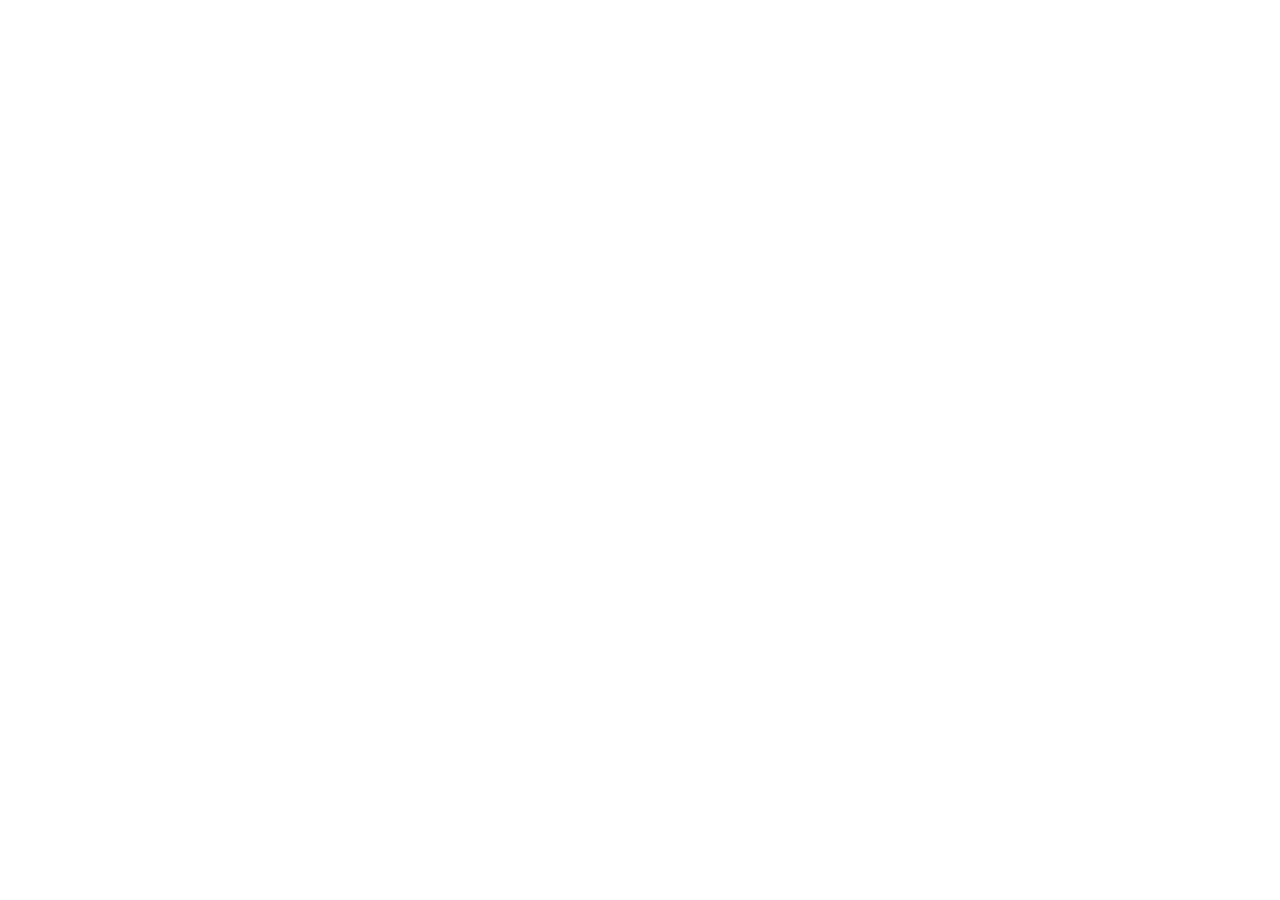
==== test2/index.html @ 1340e6e3 "Create index.html" ====
<!doctype html>
<html lang="en">
  <head>
    <meta charset="UTF-8" />
    <meta name="viewport" content="width=device-width, initial-scale=1.0" />
    <link rel="preconnect" href="https://fonts.googleapis.com">
    <link rel="preconnect" href="https://fonts.gstatic.com" crossorigin>
    <link href="https://fonts.googleapis.com/css2?family=Poppins:wght@400;500;600;700;800;900&family=Bebas+Neue&display=swap" rel="stylesheet">
    <title>DPF - Decent Fast Food | Khanqah Dogran Branch | Order Online</title>
    <meta name="description" content="Order delicious Burgers, Pizza, Rolls, Pasta & more from Decent Fast Food (DPF) Khanqah Dogran Branch. Fast delivery. Call 0333-2000085 or 0321-0603333" />
    <meta name="author" content="Decent Fast Food" />

    <meta property="og:title" content="DPF - Decent Fast Food | Khanqah Dogran Branch" />
    <meta property="og:description" content="Grab Your Meal – Eat Well Feel Well. Order from our full menu of Burgers, Pizza, Rolls, Shawarma & more!" />
    <meta property="og:type" content="website" />
    <meta property="og:image" content="https://lovable.dev/opengraph-image-p98pqg.png" />

    <meta name="twitter:card" content="summary_large_image" />
    <meta name="twitter:site" content="@lovable_dev" />
    <meta name="twitter:image" content="https://lovable.dev/opengraph-image-p98pqg.png" />
    <script type="module" crossorigin src="/assets/index-BiLUplNJ.js"></script>
    <link rel="stylesheet" crossorigin href="/assets/index-r_QcLrNw.css">
  </head>

  <body>
    <div id="root"></div>
  </body>
</html>
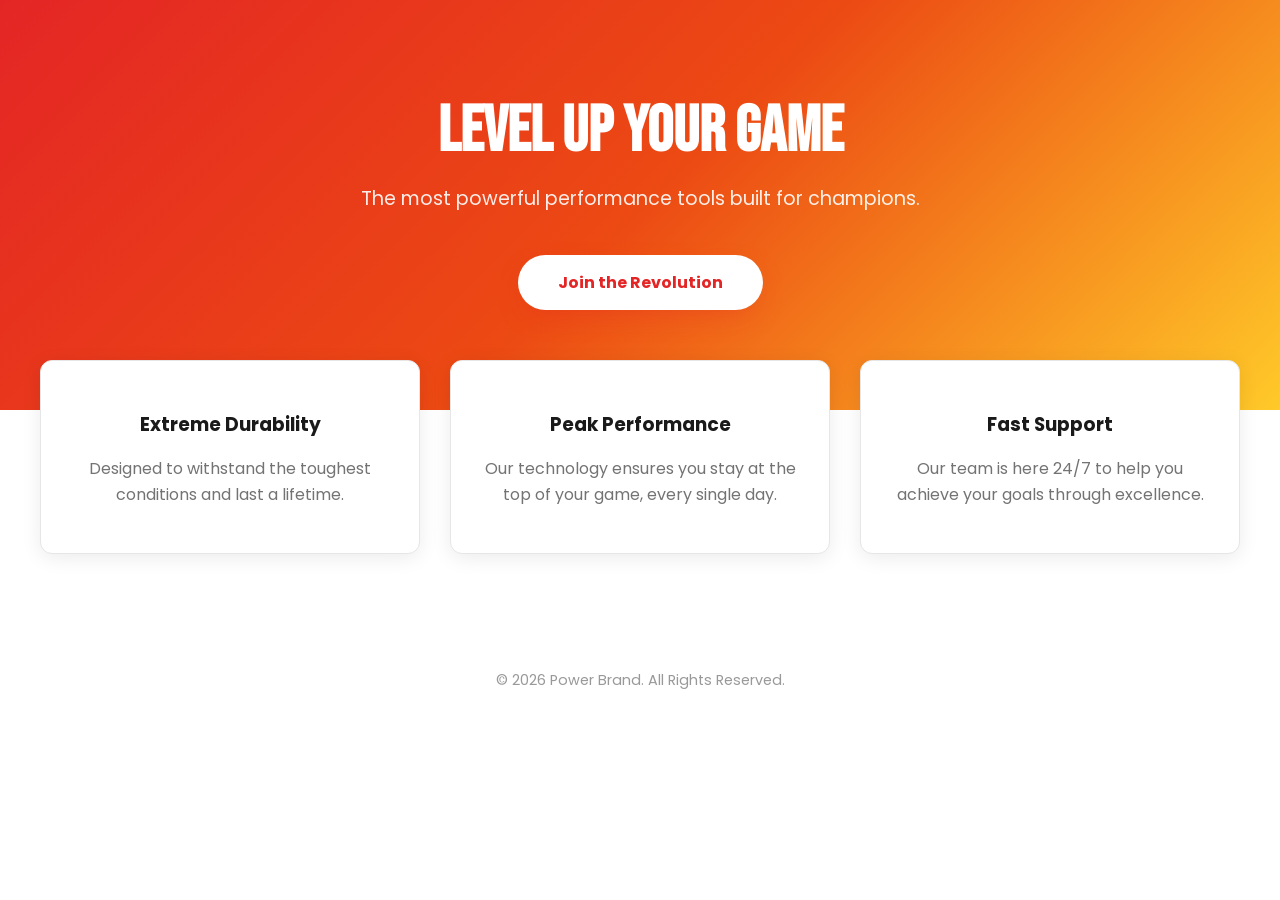
==== commit ef72d92d: "Update index.html" ====
--- a/test2/index.html
+++ b/test2/index.html
@@ -1,29 +1,141 @@
+<!DOCTYPE html>
+<html lang="en">
+<head>
+    <meta charset="UTF-8">
+    <meta name="viewport" content="width=device-width, initial-scale=1.0">
+    <title>Power Brand - Landing Page</title>
+    <link href="https://fonts.googleapis.com/css2?family=Bebas+Neue&family=Poppins:wght@400;600;700&display=swap" rel="stylesheet">
+    
+    <style>
+        /* Yahan aapka saara CSS paste kiya gaya hai */
+        /* (Main isse short rakhte hue main variables aur layout classes include kar raha hoon) */
+        :root {
+            --background: 0 0% 100%;
+            --foreground: 0 0% 10%;
+            --primary: 0 78% 52%; /* Red */
+            --secondary: 45 100% 58%; /* Yellow */
+            --card: 0 0% 100%;
+            --border: 0 0% 90%;
+            --muted-foreground: 0 0% 45%;
+            --radius: .75rem;
+            --shadow-red: 0 10px 30px -10px hsl(0 78% 52% / .4);
+        }
 
-<!doctype html>
-<html lang="en">
-  <head>
-    <meta charset="UTF-8" />
-    <meta name="viewport" content="width=device-width, initial-scale=1.0" />
-    <link rel="preconnect" href="https://fonts.googleapis.com">
-    <link rel="preconnect" href="https://fonts.gstatic.com" crossorigin>
-    <link href="https://fonts.googleapis.com/css2?family=Poppins:wght@400;500;600;700;800;900&family=Bebas+Neue&display=swap" rel="stylesheet">
-    <title>DPF - Decent Fast Food | Khanqah Dogran Branch | Order Online</title>
-    <meta name="description" content="Order delicious Burgers, Pizza, Rolls, Pasta & more from Decent Fast Food (DPF) Khanqah Dogran Branch. Fast delivery. Call 0333-2000085 or 0321-0603333" />
-    <meta name="author" content="Decent Fast Food" />
+        /* Basic Resets from your code */
+        body { 
+            margin: 0; 
+            font-family: 'Poppins', sans-serif; 
+            background-color: hsl(var(--background));
+            color: hsl(var(--foreground));
+            line-height: 1.6;
+        }
 
-    <meta property="og:title" content="DPF - Decent Fast Food | Khanqah Dogran Branch" />
-    <meta property="og:description" content="Grab Your Meal – Eat Well Feel Well. Order from our full menu of Burgers, Pizza, Rolls, Shawarma & more!" />
-    <meta property="og:type" content="website" />
-    <meta property="og:image" content="https://lovable.dev/opengraph-image-p98pqg.png" />
+        h1 { 
+            font-family: 'Bebas Neue', sans-serif; 
+            font-size: 4rem; 
+            line-height: 1; 
+            margin: 0;
+            text-transform: uppercase;
+        }
 
-    <meta name="twitter:card" content="summary_large_image" />
-    <meta name="twitter:site" content="@lovable_dev" />
-    <meta name="twitter:image" content="https://lovable.dev/opengraph-image-p98pqg.png" />
-    <script type="module" crossorigin src="/assets/index-BiLUplNJ.js"></script>
-    <link rel="stylesheet" crossorigin href="/assets/index-r_QcLrNw.css">
-  </head>
+        .hero {
+            background: linear-gradient(135deg, hsl(0, 78%, 52%) 0%, hsl(15, 85%, 50%) 50%, hsl(45, 100%, 58%) 100%);
+            padding: 100px 20px;
+            text-align: center;
+            color: white;
+        }
 
-  <body>
-    <div id="root"></div>
-  </body>
+        .container {
+            max-width: 1200px;
+            margin: 0 auto;
+            padding: 0 20px;
+        }
+
+        .btn {
+            display: inline-block;
+            padding: 15px 40px;
+            border-radius: 50px;
+            font-weight: bold;
+            text-decoration: none;
+            transition: all .3s ease;
+            cursor: pointer;
+            border: none;
+        }
+
+        .btn-white {
+            background: white;
+            color: hsl(var(--primary));
+            box-shadow: var(--shadow-red);
+        }
+
+        .btn-white:hover {
+            transform: translateY(-3px);
+            box-shadow: 0 15px 35px -10px rgba(0,0,0,0.2);
+        }
+
+        .grid {
+            display: grid;
+            grid-template-columns: repeat(auto-fit, minmax(300px, 1fr));
+            gap: 30px;
+            margin-top: -50px;
+            padding-bottom: 50px;
+        }
+
+        .card {
+            background: white;
+            padding: 30px;
+            border-radius: var(--radius);
+            box-shadow: 0 4px 20px rgba(0, 0, 0, .08);
+            border: 1px solid hsl(var(--border));
+            text-align: center;
+        }
+
+        .card h3 {
+            font-weight: 700;
+            margin-bottom: 10px;
+        }
+
+        .card p {
+            color: hsl(var(--muted-foreground));
+        }
+
+        @media (max-width: 768px) {
+            h1 { font-size: 2.5rem; }
+        }
+    </style>
+</head>
+<body>
+
+    <header class="hero">
+        <div class="container">
+            <h1>Level Up Your Game</h1>
+            <p style="font-size: 1.2rem; opacity: 0.9; margin: 20px 0 40px;">
+                The most powerful performance tools built for champions.
+            </p>
+            <a href="#" class="btn btn-white">Join the Revolution</a>
+        </div>
+    </header>
+
+    <section class="container">
+        <div class="grid">
+            <div class="card">
+                <h3>Extreme Durability</h3>
+                <p>Designed to withstand the toughest conditions and last a lifetime.</p>
+            </div>
+            <div class="card">
+                <h3>Peak Performance</h3>
+                <p>Our technology ensures you stay at the top of your game, every single day.</p>
+            </div>
+            <div class="card">
+                <h3>Fast Support</h3>
+                <p>Our team is here 24/7 to help you achieve your goals through excellence.</p>
+            </div>
+        </div>
+    </section>
+
+    <footer style="text-align: center; padding: 50px 0; color: #999; font-size: 0.9rem;">
+        <p>© 2026 Power Brand. All Rights Reserved.</p>
+    </footer>
+
+</body>
 </html>
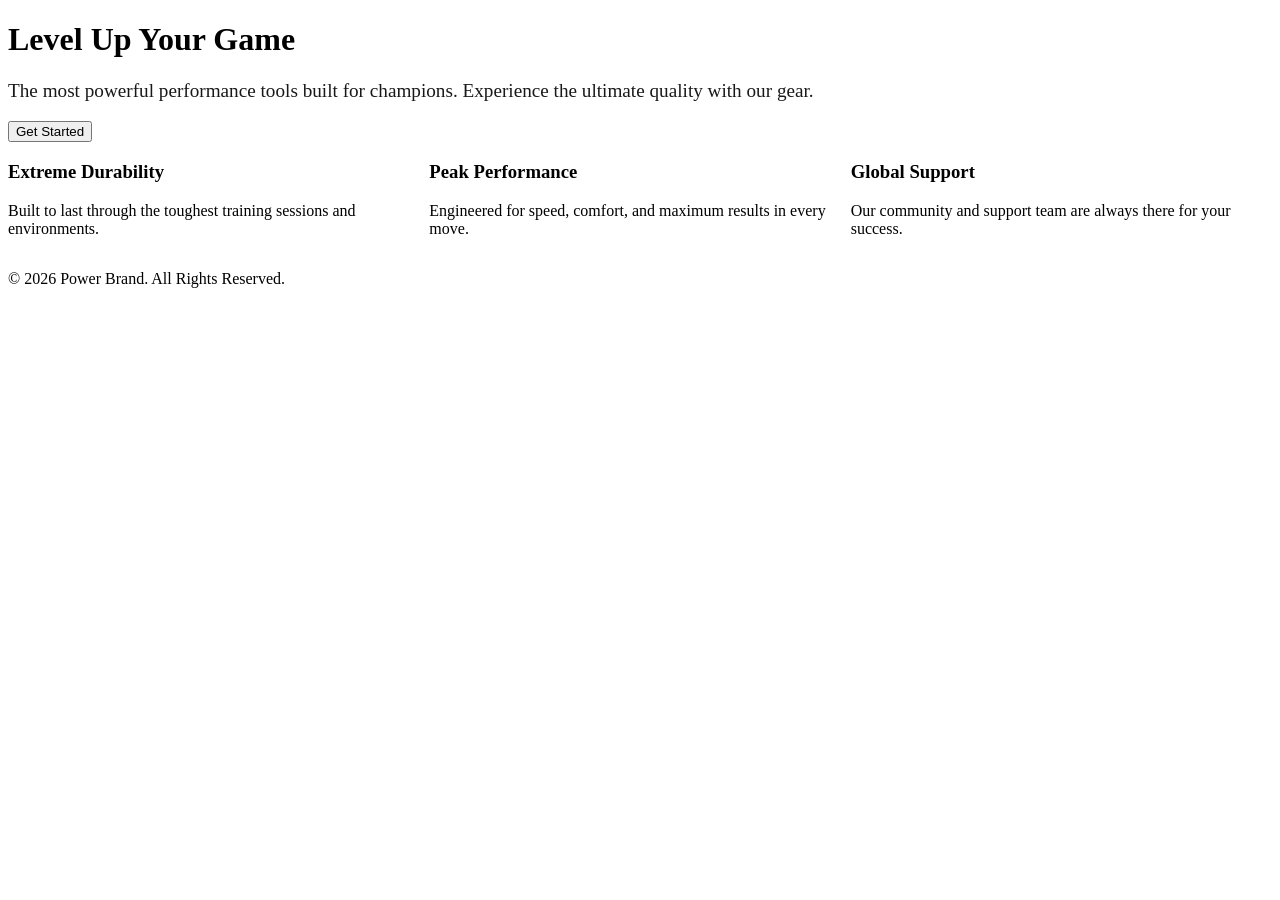
==== commit 948c9598: "Update index.html" ====
--- a/test2/index.html
+++ b/test2/index.html
@@ -3,139 +3,54 @@
 <head>
     <meta charset="UTF-8">
     <meta name="viewport" content="width=device-width, initial-scale=1.0">
-    <title>Power Brand - Landing Page</title>
+    <title>Power Brand Website</title>
+    
     <link href="https://fonts.googleapis.com/css2?family=Bebas+Neue&family=Poppins:wght@400;600;700&display=swap" rel="stylesheet">
     
-    <style>
-        /* Yahan aapka saara CSS paste kiya gaya hai */
-        /* (Main isse short rakhte hue main variables aur layout classes include kar raha hoon) */
-        :root {
-            --background: 0 0% 100%;
-            --foreground: 0 0% 10%;
-            --primary: 0 78% 52%; /* Red */
-            --secondary: 45 100% 58%; /* Yellow */
-            --card: 0 0% 100%;
-            --border: 0 0% 90%;
-            --muted-foreground: 0 0% 45%;
-            --radius: .75rem;
-            --shadow-red: 0 10px 30px -10px hsl(0 78% 52% / .4);
-        }
-
-        /* Basic Resets from your code */
-        body { 
-            margin: 0; 
-            font-family: 'Poppins', sans-serif; 
-            background-color: hsl(var(--background));
-            color: hsl(var(--foreground));
-            line-height: 1.6;
-        }
-
-        h1 { 
-            font-family: 'Bebas Neue', sans-serif; 
-            font-size: 4rem; 
-            line-height: 1; 
-            margin: 0;
-            text-transform: uppercase;
-        }
-
-        .hero {
-            background: linear-gradient(135deg, hsl(0, 78%, 52%) 0%, hsl(15, 85%, 50%) 50%, hsl(45, 100%, 58%) 100%);
-            padding: 100px 20px;
-            text-align: center;
-            color: white;
-        }
-
-        .container {
-            max-width: 1200px;
-            margin: 0 auto;
-            padding: 0 20px;
-        }
-
-        .btn {
-            display: inline-block;
-            padding: 15px 40px;
-            border-radius: 50px;
-            font-weight: bold;
-            text-decoration: none;
-            transition: all .3s ease;
-            cursor: pointer;
-            border: none;
-        }
-
-        .btn-white {
-            background: white;
-            color: hsl(var(--primary));
-            box-shadow: var(--shadow-red);
-        }
-
-        .btn-white:hover {
-            transform: translateY(-3px);
-            box-shadow: 0 15px 35px -10px rgba(0,0,0,0.2);
-        }
-
-        .grid {
-            display: grid;
-            grid-template-columns: repeat(auto-fit, minmax(300px, 1fr));
-            gap: 30px;
-            margin-top: -50px;
-            padding-bottom: 50px;
-        }
-
-        .card {
-            background: white;
-            padding: 30px;
-            border-radius: var(--radius);
-            box-shadow: 0 4px 20px rgba(0, 0, 0, .08);
-            border: 1px solid hsl(var(--border));
-            text-align: center;
-        }
-
-        .card h3 {
-            font-weight: 700;
-            margin-bottom: 10px;
-        }
-
-        .card p {
-            color: hsl(var(--muted-foreground));
-        }
-
-        @media (max-width: 768px) {
-            h1 { font-size: 2.5rem; }
-        }
-    </style>
+    <link rel="stylesheet" href="style.css">
 </head>
 <body>
 
-    <header class="hero">
+    <header class="bg-gradient-to-br from-primary via-yellow-500 to-secondary py-24 px-6 text-center text-white">
         <div class="container">
-            <h1>Level Up Your Game</h1>
-            <p style="font-size: 1.2rem; opacity: 0.9; margin: 20px 0 40px;">
-                The most powerful performance tools built for champions.
+            <h1 class="mb-6">Level Up Your Game</h1>
+            <p class="max-w-2xl mx-auto mb-8" style="font-size: 1.2rem; opacity: 0.9;">
+                The most powerful performance tools built for champions. 
+                Experience the ultimate quality with our gear.
             </p>
-            <a href="#" class="btn btn-white">Join the Revolution</a>
+            <div class="flex justify-center gap-4">
+                <button id="mainButton" class="bg-white text-primary px-8 py-3 rounded-full font-bold shadow-red transition-smooth pointer-events-auto">
+                    Get Started
+                </button>
+            </div>
         </div>
     </header>
 
-    <section class="container">
-        <div class="grid">
-            <div class="card">
-                <h3>Extreme Durability</h3>
-                <p>Designed to withstand the toughest conditions and last a lifetime.</p>
+    <section class="container mt-12 mb-12">
+        <div class="grid grid-cols-1 md:grid-cols-3 gap-8" style="display: grid; grid-template-columns: repeat(auto-fit, minmax(300px, 1fr));">
+            
+            <div class="bg-card p-8 rounded-2xl shadow-card border border-border text-center">
+                <h3 class="mb-3">Extreme Durability</h3>
+                <p class="text-muted-foreground">Built to last through the toughest training sessions and environments.</p>
             </div>
-            <div class="card">
-                <h3>Peak Performance</h3>
-                <p>Our technology ensures you stay at the top of your game, every single day.</p>
+
+            <div class="bg-card p-8 rounded-2xl shadow-card border border-border text-center">
+                <h3 class="mb-3">Peak Performance</h3>
+                <p class="text-muted-foreground">Engineered for speed, comfort, and maximum results in every move.</p>
             </div>
-            <div class="card">
-                <h3>Fast Support</h3>
-                <p>Our team is here 24/7 to help you achieve your goals through excellence.</p>
+
+            <div class="bg-card p-8 rounded-2xl shadow-card border border-border text-center">
+                <h3 class="mb-3">Global Support</h3>
+                <p class="text-muted-foreground">Our community and support team are always there for your success.</p>
             </div>
+
         </div>
     </section>
 
-    <footer style="text-align: center; padding: 50px 0; color: #999; font-size: 0.9rem;">
+    <footer class="text-center py-8 border-t border-border text-muted-foreground">
         <p>© 2026 Power Brand. All Rights Reserved.</p>
     </footer>
 
+    <script src="script.js"></script>
 </body>
 </html>
